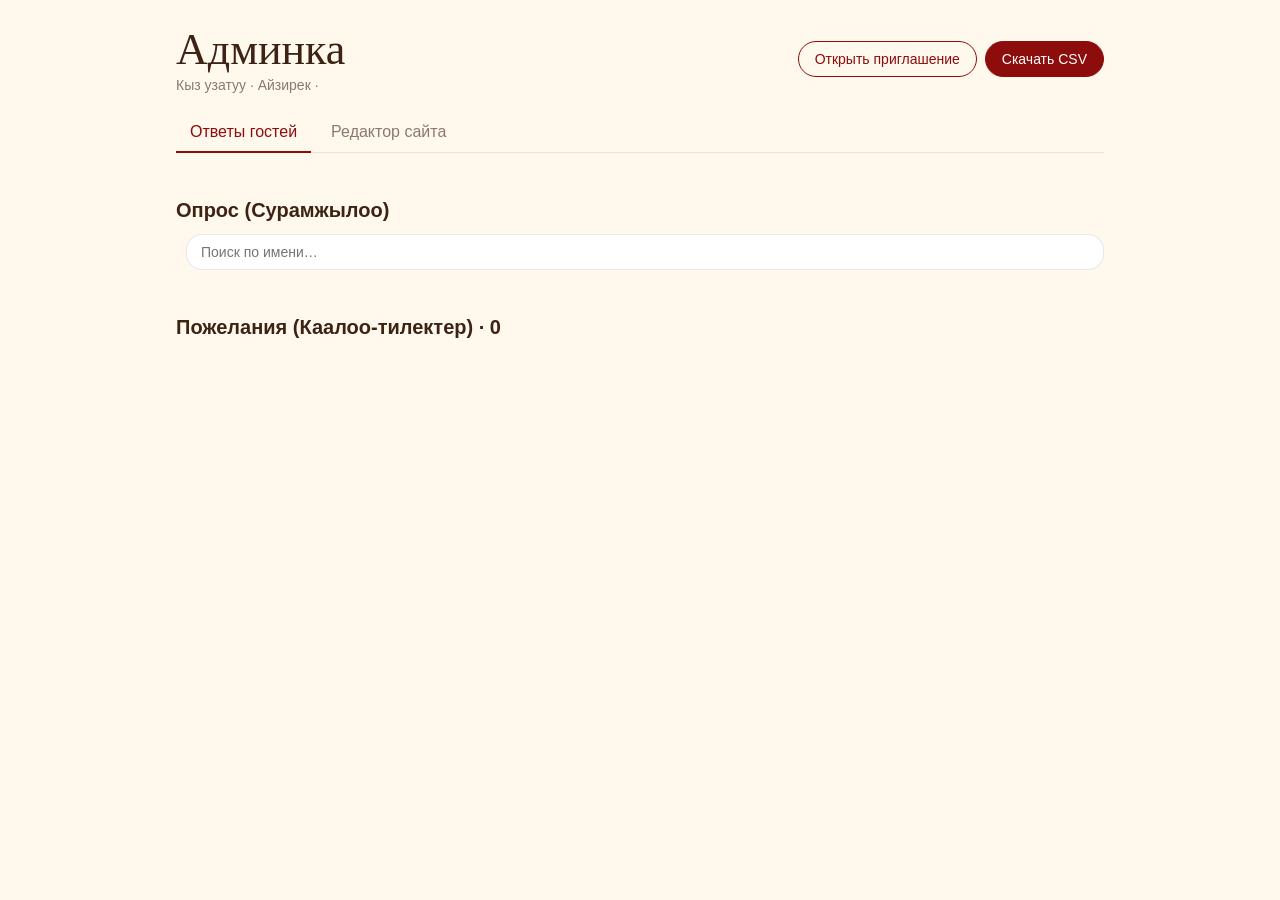
==== admin.html @ d2079e7e "initial" ====
<!DOCTYPE html>
<html lang="ru">
<head>
  <meta charset="UTF-8" />
  <meta name="viewport" content="width=device-width, initial-scale=1.0" />
  <title>Админка приглашения</title>
  <meta name="robots" content="noindex" />
  <style>
    @font-face{font-family:"KZGoodVibes";src:url(https://www.chakyruu24.kg/fonts/kz_fon_1/KZGoodVibes.woff2)format("woff2");font-display:swap}
    @font-face{font-family:"TildaSans-Regular";src:url(https://www.chakyruu24.kg/fonts/tilda/TildaSans-Regular.woff2)format("woff2");font-display:swap}
    :root{--bg:#fff8ed;--card:#fff;--ink:#3d2314;--muted:#8a7a6e;--accent:#8d0c0c;--line:rgba(61,35,20,.1);
      --yes:#2e7d32;--pair:#8d0c0c;--no:#9e9e9e}
    *{box-sizing:border-box}
    body{margin:0;background:var(--bg);color:var(--ink);font-family:"TildaSans-Regular",-apple-system,"Segoe UI",Roboto,sans-serif}
    .wrap{max-width:960px;margin:0 auto;padding:24px 16px 60px}
    header{display:flex;align-items:center;justify-content:space-between;gap:12px;flex-wrap:wrap;margin-bottom:20px}
    h1{font-family:KZGoodVibes,cursive;font-weight:400;font-size:44px;margin:0}
    .sub{color:var(--muted);font-size:14px;margin-top:2px}
    .actions{display:flex;gap:8px;flex-wrap:wrap}
    .btn{border:1.5px solid var(--accent);background:transparent;color:var(--accent);border-radius:20px;padding:9px 16px;font:inherit;font-size:14px;cursor:pointer;text-decoration:none}
    .btn.solid{background:var(--accent);color:#fff}
    .btn:hover{filter:brightness(1.1)}
    .stats{display:grid;grid-template-columns:repeat(auto-fit,minmax(150px,1fr));gap:12px;margin-bottom:24px}
    .stat{background:var(--card);border-radius:18px;padding:16px 18px;box-shadow:0 2px 14px rgba(0,0,0,.04);border-left:4px solid var(--c,var(--accent))}
    .stat b{display:block;font-size:34px;line-height:1.1}
    .stat span{color:var(--muted);font-size:13px}
    .toolbar{display:flex;gap:10px;flex-wrap:wrap;align-items:center;margin-bottom:12px}
    .tabs{display:flex;gap:6px;flex-wrap:wrap}
    .tab{border:0;background:rgba(141,12,12,.08);color:var(--ink);border-radius:16px;padding:8px 14px;font:inherit;font-size:14px;cursor:pointer}
    .tab.active{background:var(--accent);color:#fff}
    .search{flex:1;min-width:180px;border:1.5px solid var(--line);border-radius:16px;padding:9px 14px;font:inherit;font-size:14px;background:#fff;outline:none}
    .search:focus{border-color:var(--accent)}
    section{margin-bottom:34px}
    h2{font-size:20px;font-weight:600;margin:0 0 12px}
    .list{background:var(--card);border-radius:18px;box-shadow:0 2px 14px rgba(0,0,0,.04);overflow:hidden}
    .row{display:grid;grid-template-columns:40px 1fr auto auto 32px;align-items:center;gap:12px;padding:12px 16px;border-top:1px solid var(--line)}
    .row:first-child{border-top:0}
    .num{color:var(--muted);font-size:13px}
    .name{font-size:16px;font-weight:600;word-break:break-word}
    .badge{font-size:13px;padding:5px 12px;border-radius:14px;white-space:nowrap;color:#fff;background:var(--c)}
    .date{color:var(--muted);font-size:13px;white-space:nowrap}
    .del{border:0;background:none;color:var(--muted);font-size:20px;cursor:pointer;line-height:1;padding:4px}
    .del:hover{color:var(--accent)}
    .empty{padding:36px 16px;text-align:center;color:var(--muted)}
    .wishes{display:grid;grid-template-columns:repeat(auto-fill,minmax(260px,1fr));gap:12px}
    .wish{background:var(--card);border-radius:18px;padding:18px;box-shadow:0 2px 14px rgba(0,0,0,.04);position:relative}
    .wish p{margin:0 0 12px;line-height:1.55;white-space:pre-wrap;word-break:break-word}
    .wish .meta{display:flex;justify-content:space-between;gap:8px;font-size:13px;color:var(--muted)}
    .wish .meta b{color:var(--ink)}
    .wish .del{position:absolute;top:8px;right:8px}
    .views{display:flex;gap:6px;margin-bottom:22px;border-bottom:1px solid var(--line)}
    .view-tab{border:0;background:none;font:inherit;font-size:16px;padding:10px 14px;color:var(--muted);cursor:pointer;border-bottom:2px solid transparent;margin-bottom:-1px}
    .view-tab.active{color:var(--accent);border-bottom-color:var(--accent)}
    [hidden]{display:none !important}
    .ed-group{background:var(--card);border-radius:18px;padding:18px;box-shadow:0 2px 14px rgba(0,0,0,.04);margin-bottom:16px}
    .ed-group h3{margin:0 0 4px;font-size:18px}
    .ed-group .hint{color:var(--muted);font-size:13px;margin:0 0 14px}
    .field{display:block;margin-bottom:14px}
    .field > span{display:block;font-size:13px;color:var(--muted);margin-bottom:5px}
    .field input,.field textarea{width:100%;border:1.5px solid var(--line);border-radius:12px;padding:10px 12px;font:inherit;font-size:15px;color:var(--ink);background:#fff;outline:none}
    .field textarea{min-height:70px;resize:vertical;line-height:1.45}
    .field input:focus,.field textarea:focus{border-color:var(--accent)}
    .grid2{display:grid;grid-template-columns:1fr 1fr;gap:0 12px}
    .imgs{display:grid;grid-template-columns:repeat(auto-fill,minmax(200px,1fr));gap:14px}
    .img-item{border:1.5px solid var(--line);border-radius:14px;padding:10px;display:flex;flex-direction:column;gap:8px}
    .img-item .pv{height:140px;border-radius:10px;background:#f3ece2 center/contain no-repeat}
    .img-item small{color:var(--muted);font-size:12px}
    .row-btns{display:flex;gap:8px;flex-wrap:wrap;align-items:center}
    .btn.sm{padding:6px 12px;font-size:13px}
    .savebar{position:sticky;bottom:0;background:linear-gradient(transparent,var(--bg) 30%);padding:18px 0 8px;display:flex;gap:10px;align-items:center;justify-content:flex-end}
    .savebar .status{color:var(--muted);font-size:14px;margin-right:auto}
    .savebar .status.dirty{color:var(--accent)}
    audio{width:100%}
    .wrap.wide{max-width:1440px}
    .editor-layout{display:grid;grid-template-columns:minmax(0,1fr) 420px;gap:24px;align-items:start}
    .preview-pane{position:sticky;top:16px;height:calc(100vh - 32px);display:flex;flex-direction:column;align-items:center;gap:10px}
    .preview-head{width:100%;display:flex;align-items:center;justify-content:space-between;font-size:14px;color:var(--muted)}
    .phone{flex:1;width:100%;max-width:410px;min-height:0;border-radius:36px;background:#1a1a1a;padding:10px;box-shadow:0 20px 50px rgba(0,0,0,.2);position:relative}
    .phone iframe{width:100%;height:100%;border:0;border-radius:28px;background:#fff8ed;display:block}
    .phone .loading{position:absolute;top:18px;left:50%;transform:translateX(-50%);background:rgba(0,0,0,.6);color:#fff;font-size:12px;padding:4px 10px;border-radius:10px;opacity:0;transition:opacity .2s;pointer-events:none}
    .phone.busy .loading{opacity:1}
    .preview-toggle{display:none}
    #preview-close{display:none}
    @media (max-width:1100px){
      .editor-layout{grid-template-columns:1fr}
      .preview-pane{display:none;position:fixed;inset:0;top:0;height:100vh;z-index:50;background:rgba(0,0,0,.6);padding:16px;align-items:center}
      .preview-pane.open{display:flex}
      #preview-close{display:inline-block}
      .preview-head{max-width:410px;color:#fff}
      .preview-toggle{display:inline-block;position:fixed;right:16px;bottom:84px;z-index:40;box-shadow:0 8px 24px rgba(0,0,0,.2)}
    }
    @media (max-width:600px){
      .grid2{grid-template-columns:1fr}
      h1{font-size:36px}
      .row{grid-template-columns:28px 1fr 32px;grid-template-areas:"n name del" ". badge badge" ". date date";row-gap:6px}
      .row .num{grid-area:n}.row .name{grid-area:name}.row .badge{grid-area:badge;justify-self:start}.row .date{grid-area:date}.row .del{grid-area:del}
    }
  </style>
</head>
<body>
  <div class="wrap">
    <header>
      <div>
        <h1>Админка</h1>
        <div class="sub">Кыз узатуу · Айзирек · <span id="updated"></span></div>
      </div>
      <div class="actions">
        <a class="btn" href="/" target="_blank">Открыть приглашение</a>
        <button class="btn solid" id="csv">Скачать CSV</button>
      </div>
    </header>

    <nav class="views">
      <button class="view-tab active" data-view="answers">Ответы гостей</button>
      <button class="view-tab" data-view="editor">Редактор сайта</button>
    </nav>

    <div id="view-answers">
    <div class="stats" id="stats"></div>

    <section>
      <h2>Опрос (Сурамжылоо)</h2>
      <div class="toolbar">
        <div class="tabs" id="tabs"></div>
        <input class="search" id="search" type="search" placeholder="Поиск по имени…" />
      </div>
      <div class="list" id="rsvp"></div>
    </section>

    <section>
      <h2>Пожелания (Каалоо-тилектер) · <span id="wcount">0</span></h2>
      <div class="wishes" id="wishes"></div>
    </section>
    </div>

    <div id="view-editor" hidden>
      <div class="editor-layout">
        <div>
          <div id="editor"></div>
          <div class="savebar">
            <span class="status" id="ed-status">Изменений нет</span>
            <button class="btn" id="ed-reset">Отменить изменения</button>
            <button class="btn solid" id="ed-save">Сохранить</button>
          </div>
        </div>
        <aside class="preview-pane" id="preview-pane">
          <div class="preview-head">
            <span>Предпросмотр · несохранённые правки видны сразу</span>
            <button class="btn sm" id="preview-close" type="button">Закрыть</button>
          </div>
          <div class="phone" id="phone">
            <iframe id="preview" title="Предпросмотр сайта"></iframe>
            <span class="loading">обновление…</span>
          </div>
        </aside>
      </div>
      <button class="btn solid preview-toggle" id="preview-open" type="button">Предпросмотр</button>
    </div>
  </div>

  <script>
    // answer values come from the original form: yes / no (= with spouse) / maybe (= can't come)
    const ANSWERS = {
      yes:   { label: 'Придёт',             guests: 1, color: 'var(--yes)' },
      no:    { label: 'Придёт с супругом(ой)', guests: 2, color: 'var(--pair)' },
      maybe: { label: 'Не сможет прийти',   guests: 0, color: 'var(--no)' }
    };
    let rsvp = [], wishes = [], filter = 'all', query = '';

    const $ = id => document.getElementById(id);
    const esc = s => String(s).replace(/[&<>"']/g, c => ({ '&': '&amp;', '<': '&lt;', '>': '&gt;', '"': '&quot;', "'": '&#39;' }[c]));
    const fmt = iso => new Date(iso).toLocaleString('ru-RU', { day: '2-digit', month: '2-digit', year: 'numeric', hour: '2-digit', minute: '2-digit' });

    async function load() {
      const [r, w] = await Promise.all([fetch('/api/rsvp').then(x => x.json()), fetch('/api/wishes').then(x => x.json())]);
      rsvp = r.slice().reverse(); wishes = w;
      $('updated').textContent = 'обновлено ' + new Date().toLocaleTimeString('ru-RU', { hour: '2-digit', minute: '2-digit', second: '2-digit' });
      render();
    }

    function render() {
      const count = k => rsvp.filter(r => r.answer === k).length;
      const guests = rsvp.reduce((s, r) => s + (ANSWERS[r.answer]?.guests ?? 0), 0);
      $('stats').innerHTML = [
        ['Всего гостей придёт', guests, 'var(--accent)'],
        ['Всего ответов', rsvp.length, 'var(--ink)'],
        ['Придут одни', count('yes'), 'var(--yes)'],
        ['С супругом(ой)', count('no'), 'var(--pair)'],
        ['Не придут', count('maybe'), 'var(--no)']
      ].map(([t, v, c]) => `<div class="stat" style="--c:${c}"><b>${v}</b><span>${t}</span></div>`).join('');

      $('tabs').innerHTML = [['all', 'Все', rsvp.length], ...Object.entries(ANSWERS).map(([k, a]) => [k, a.label, count(k)])]
        .map(([k, t, n]) => `<button class="tab ${filter === k ? 'active' : ''}" data-f="${k}">${t} · ${n}</button>`).join('');

      const q = query.toLowerCase();
      const rows = rsvp.filter(r => (filter === 'all' || r.answer === filter) && r.name.toLowerCase().includes(q));
      $('rsvp').innerHTML = rows.length ? rows.map((r, i) => {
        const a = ANSWERS[r.answer] || { label: r.answer_text || r.answer, color: 'var(--muted)' };
        return `<div class="row"><span class="num">${i + 1}</span><span class="name">${esc(r.name)}</span>
          <span class="badge" style="--c:${a.color}">${esc(a.label)}</span><span class="date">${fmt(r.created_at)}</span>
          <button class="del" title="Удалить" data-del="rsvp" data-id="${r.id}">×</button></div>`;
      }).join('') : '<div class="empty">Пока нет ответов</div>';

      $('wcount').textContent = wishes.length;
      $('wishes').innerHTML = wishes.length ? wishes.map(w => `<div class="wish">
          <button class="del" title="Удалить" data-del="wishes" data-id="${w.id}">×</button>
          <p>${esc(w.text)}</p><div class="meta"><b>${esc(w.name)}</b><span>${fmt(w.created_at)}</span></div></div>`).join('')
        : '<div class="list"><div class="empty">Пока нет пожеланий</div></div>';
    }

    $('tabs').addEventListener('click', e => { const f = e.target.dataset.f; if (f) { filter = f; render(); } });
    $('search').addEventListener('input', e => { query = e.target.value.trim(); render(); });
    document.addEventListener('click', async e => {
      const b = e.target.closest('[data-del]');
      if (!b || !confirm('Удалить эту запись?')) return;
      await fetch(`/api/${b.dataset.del}?id=${encodeURIComponent(b.dataset.id)}`, { method: 'DELETE' });
      load();
    });
    $('csv').addEventListener('click', () => {
      const cell = v => `"${String(v).replace(/"/g, '""')}"`;
      const lines = [['Имя', 'Ответ', 'Кол-во гостей', 'Дата'].map(cell).join(';'),
        ...rsvp.map(r => [r.name, ANSWERS[r.answer]?.label || r.answer_text, ANSWERS[r.answer]?.guests ?? '', fmt(r.created_at)].map(cell).join(';'))];
      const blob = new Blob(['﻿' + lines.join('\n')], { type: 'text/csv;charset=utf-8' });
      const a = document.createElement('a');
      a.href = URL.createObjectURL(blob); a.download = 'otvety-gostei.csv'; a.click();
    });

    // ---------------- view tabs ----------------
    document.querySelector('.views').addEventListener('click', e => {
      const v = e.target.dataset.view;
      if (!v) return;
      document.querySelectorAll('.view-tab').forEach(t => t.classList.toggle('active', t.dataset.view === v));
      $('view-answers').hidden = v !== 'answers';
      $('view-editor').hidden = v !== 'editor';
      document.querySelector('.wrap').classList.toggle('wide', v === 'editor');
      if (v === 'editor' && !page) loadPage();
    });

    // ---------------- site editor ----------------
    let page = null, dirty = false;
    const comps = () => page.blocks.flatMap(b => b.components);
    const byType = t => comps().filter(c => c.type === t).sort((a, b) => a.position.y - b.position.y);

    // live preview: iframe renders window.__PREVIEW_DATA (the unsaved `page` object)
    const frame = $('preview');
    let previewTimer = null, restoreScroll = 0;
    function refreshPreview(immediate) {
      clearTimeout(previewTimer);
      previewTimer = setTimeout(() => {
        window.__PREVIEW_DATA = page;
        try { restoreScroll = frame.contentWindow.scrollY || 0; } catch (e) { restoreScroll = 0; }
        $('phone').classList.add('busy');
        if (frame.src) frame.contentWindow.location.reload();
        else frame.src = '/?preview=1';
      }, immediate ? 0 : 500);
    }
    frame.addEventListener('load', () => {
      $('phone').classList.remove('busy');
      try { frame.contentWindow.scrollTo(0, restoreScroll); } catch (e) { /* ignore */ }
    });
    function focusPreview(id) {
      try { frame.contentWindow.__previewFocus && frame.contentWindow.__previewFocus(id); } catch (e) { /* ignore */ }
    }
    $('preview-open').addEventListener('click', () => $('preview-pane').classList.add('open'));
    $('preview-close').addEventListener('click', () => $('preview-pane').classList.remove('open'));

    function setDirty(v) {
      if (v) refreshPreview();
      dirty = v;
      $('ed-status').textContent = v ? 'Есть несохранённые изменения' : 'Изменений нет';
      $('ed-status').classList.toggle('dirty', v);
    }
    window.addEventListener('beforeunload', e => { if (dirty) e.preventDefault(); });

    async function loadPage() {
      page = await fetch('/api/page').then(r => r.json());
      renderEditor();
      setDirty(false);
      refreshPreview(true);
    }

    function field(label, value, onInput, { multiline = false, type = 'text', target = null } = {}) {
      const wrap = document.createElement('label');
      wrap.className = 'field';
      wrap.innerHTML = `<span>${esc(label)}</span>`;
      const input = document.createElement(multiline ? 'textarea' : 'input');
      if (!multiline) input.type = type;
      input.value = value ?? '';
      if (multiline) input.rows = Math.min(10, Math.max(2, String(value).split('\n').length + 1));
      input.addEventListener('input', () => { onInput(input.value); setDirty(true); });
      if (target) input.addEventListener('focus', () => focusPreview(target));
      wrap.append(input);
      return wrap;
    }

    function group(title, hint, children) {
      const g = document.createElement('div');
      g.className = 'ed-group';
      g.innerHTML = `<h3>${esc(title)}</h3>` + (hint ? `<p class="hint">${esc(hint)}</p>` : '');
      children.forEach(c => c && g.append(c));
      return g;
    }

    function grid(children) {
      const d = document.createElement('div');
      d.className = 'grid2';
      children.forEach(c => d.append(c));
      return d;
    }

    async function upload(file) {
      const ext = (file.name.match(/\.[a-z0-9]+$/i) || [''])[0];
      const res = await fetch('/api/upload', { method: 'POST', headers: { 'X-Filename': 'file' + ext }, body: file });
      const j = await res.json();
      if (!res.ok) throw new Error(j.error || res.status);
      return j.url;
    }

    function uploadButton(label, accept, onUrl) {
      const btn = document.createElement('button');
      btn.type = 'button'; btn.className = 'btn sm'; btn.textContent = label;
      const inp = document.createElement('input');
      inp.type = 'file'; inp.accept = accept; inp.hidden = true;
      btn.onclick = () => inp.click();
      inp.onchange = async () => {
        if (!inp.files[0]) return;
        btn.disabled = true; btn.textContent = 'Загрузка…';
        try { onUrl(await upload(inp.files[0])); setDirty(true); }
        catch (e) { alert('Не удалось загрузить: ' + e.message); }
        btn.disabled = false; btn.textContent = label;
      };
      const span = document.createElement('span');
      span.append(btn, inp);
      return span;
    }

    // "2026-11-08T16:00:00" <-> datetime-local value
    const toLocalInput = s => (s || '').slice(0, 16);

    function renderEditor() {
      const root = $('editor');
      root.innerHTML = '';
      page.envelope = page.envelope || {};
      const E = page.envelope;

      root.append(group('Конверт и заголовок', 'Первый экран, который гость видит до открытия приглашения.', [
        field('Заголовок вкладки браузера', page.title, v => page.title = v),
        grid([
          field('Надпись сверху', E.invitation, v => E.invitation = v),
          field('Название события', E.title, v => E.title = v),
          field('Текст внизу', E.bottomText, v => E.bottomText = v),
          field('Надпись на печати', E.button, v => E.button = v)
        ])
      ]));

      const dated = comps().filter(c => c.data && c.data.event_date);
      const timer = byType('timer')[0];
      if (dated.length) {
        root.append(group('Дата и время события', 'Меняет календарь и таймер обратного отсчёта одновременно.', [
          field('Дата и время', toLocalInput(dated[0].data.event_date), v => dated.forEach(c => c.data.event_date = v + ':00'), { type: 'datetime-local', target: dated[0].id }),
          timer ? field('Заголовок таймера', timer.data.event_title, v => timer.data.event_title = v, { target: timer.id }) : null
        ]));
      }

      root.append(group('Тексты', 'Все надписи на странице сверху вниз. Переносы строк сохраняются.',
        byType('text').map((c, i) => field(`Текст ${i + 1}`, c.data.content, v => c.data.content = v, { multiline: true, target: c.id }))));

      const buttons = byType('button');
      if (buttons.length) root.append(group('Кнопки и ссылки', 'Например, кнопка с картой (2GIS / Google Maps).',
        buttons.map(c => grid([
          field('Текст кнопки', c.data.text, v => c.data.text = v, { target: c.id }),
          field('Ссылка', c.data.url, v => c.data.url = v, { type: 'url', target: c.id })
        ]))));

      const form = byType('form2')[0];
      if (form) root.append(group('Опрос', 'Варианты ответа гостей. Статистика в «Ответах» считается по порядку вариантов: 1 — придёт, 2 — с супругом, 3 — не придёт.', [
        ...form.data.form_buttons.map((b, i) => field(`Вариант ${i + 1}`, b.button_text, v => b.button_text = v, { target: form.id })),
        grid([
          field('Кнопка отправки', form.data.submit_button_text, v => form.data.submit_button_text = v, { target: form.id }),
          field('Заголовок окна с именем', form.data.modal_title, v => form.data.modal_title = v),
          field('Кнопка в окне', form.data.modal_button_text, v => form.data.modal_button_text = v),
          field('Подсказка в поле имени', form.data.form_fields[0].placeholder, v => form.data.form_fields[0].placeholder = v)
        ])
      ]));

      // images: group identical sources so decorative repeats are replaced together
      const bySrc = new Map();
      byType('image').forEach(c => { if (!bySrc.has(c.data.src)) bySrc.set(c.data.src, []); bySrc.get(c.data.src).push(c); });
      const imgs = document.createElement('div');
      imgs.className = 'imgs';
      [...bySrc.entries()].forEach(([src, list], i) => {
        const item = document.createElement('div');
        item.className = 'img-item';
        const pv = document.createElement('div');
        pv.className = 'pv';
        pv.style.backgroundImage = `url("${src}")`;
        const setSrc = url => { list.forEach(c => c.data.src = url); pv.style.backgroundImage = `url("${url}")`; urlField.querySelector('input').value = url; };
        const urlField = field('Ссылка на картинку', src, v => { list.forEach(c => c.data.src = v); pv.style.backgroundImage = `url("${v}")`; }, { target: list[0].id });
        pv.style.cursor = 'pointer';
        pv.title = 'Показать на сайте';
        pv.addEventListener('click', () => focusPreview(list[0].id));
        const info = document.createElement('small');
        info.textContent = `Картинка ${i + 1}` + (list.length > 1 ? ` · используется ${list.length} раза` : '');
        const btns = document.createElement('div');
        btns.className = 'row-btns';
        btns.append(uploadButton('Загрузить новую', 'image/*', setSrc));
        item.append(pv, info, btns, urlField);
        imgs.append(item);
      });
      root.append(group('Картинки', 'Новая картинка встанет на место старой с тем же размером. Лучше загружать фото примерно тех же пропорций.', [imgs]));

      const audio = byType('audio-fixed')[0];
      const wishBtn = byType('fixed-wishes')[0];
      const wishList = byType('wishes-list')[0];
      if (audio || wishBtn) {
        const player = document.createElement('audio');
        player.controls = true;
        if (audio) player.src = audio.data.audio_url;
        const urlF = audio && field('Ссылка на музыку (mp3)', audio.data.audio_url, v => { audio.data.audio_url = v; player.src = v; });
        const up = audio && uploadButton('Загрузить mp3', 'audio/*', url => { audio.data.audio_url = url; player.src = url; urlF.querySelector('input').value = url; });
        root.append(group('Музыка и нижние кнопки', null, [
          audio ? player : null,
          audio ? (() => { const d = document.createElement('div'); d.className = 'row-btns'; d.style.margin = '10px 0 14px'; d.append(up); return d; })() : null,
          urlF,
          grid([
            audio ? field('Кнопка музыки', audio.data.button_text, v => audio.data.button_text = v) : null,
            wishBtn ? field('Кнопка пожеланий', wishBtn.data.button_text, v => wishBtn.data.button_text = v) : null,
            wishList ? field('Кнопка «все пожелания»', wishList.data.button_text, v => wishList.data.button_text = v, { target: wishList.id }) : null
          ].filter(Boolean))
        ]));
      }
    }

    $('ed-save').addEventListener('click', async () => {
      const btn = $('ed-save');
      btn.disabled = true;
      try {
        const res = await fetch('/api/page', { method: 'PUT', headers: { 'Content-Type': 'application/json' }, body: JSON.stringify(page) });
        if (!res.ok) throw new Error(res.status);
        setDirty(false);
        $('ed-status').textContent = 'Сохранено ✓ — обновите страницу приглашения';
      } catch (e) {
        alert('Не удалось сохранить: ' + e.message);
      }
      btn.disabled = false;
    });
    $('ed-reset').addEventListener('click', () => { if (!dirty || confirm('Отменить все несохранённые изменения?')) loadPage(); });

    load();
    setInterval(load, 15000);
  </script>
</body>
</html>
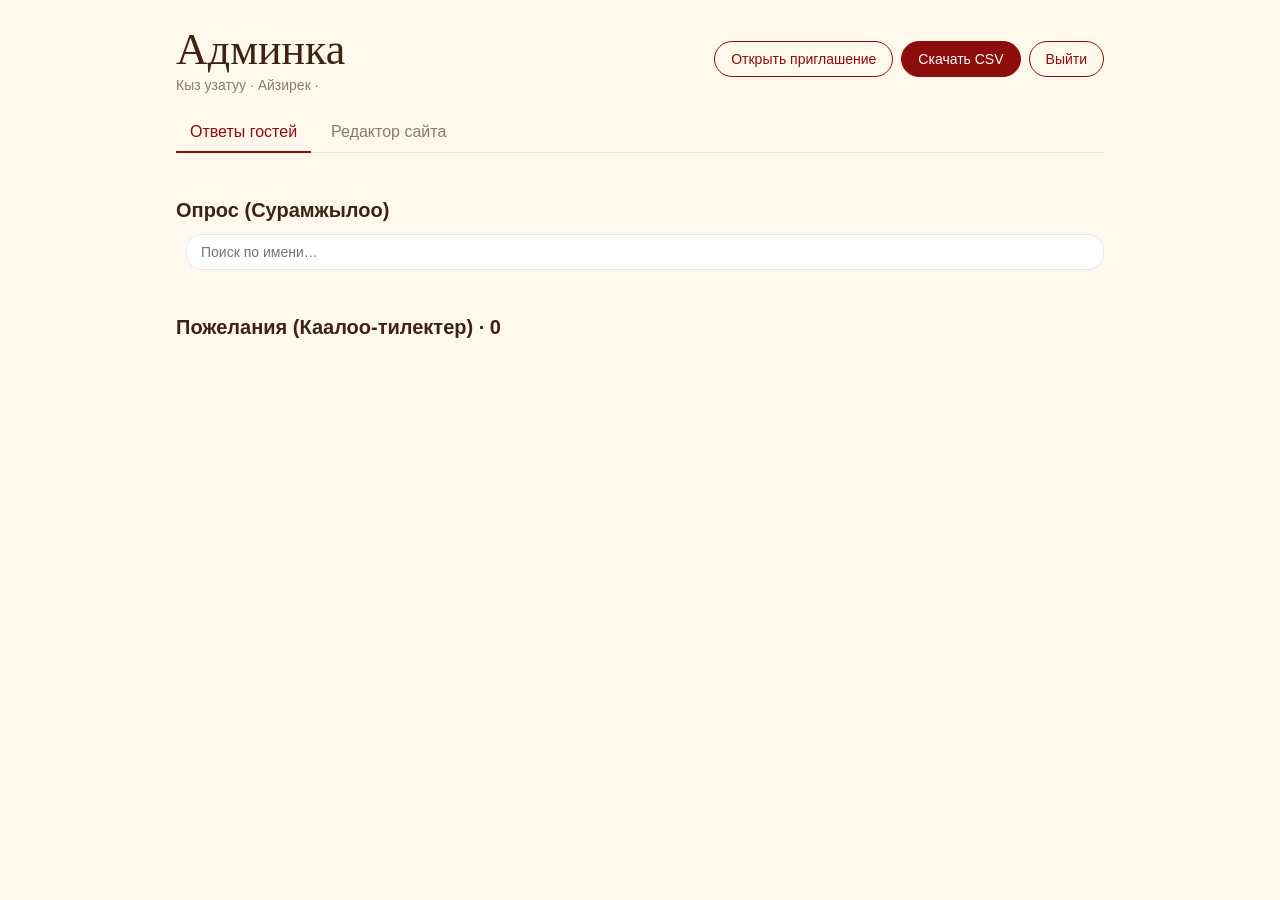
==== commit 504ad0fb: "fix" ====
--- a/admin.html
+++ b/admin.html
@@ -107,6 +107,7 @@
       <div class="actions">
         <a class="btn" href="/" target="_blank">Открыть приглашение</a>
         <button class="btn solid" id="csv">Скачать CSV</button>
+        <button class="btn" id="logout">Выйти</button>
       </div>
     </header>
 
@@ -159,6 +160,13 @@
   </div>
 
   <script>
+    // session expired or logged out elsewhere: any 401 from the API sends us to the login page
+    const rawFetch = window.fetch.bind(window);
+    window.fetch = async (...args) => {
+      const res = await rawFetch(...args);
+      if (res.status === 401) { location.replace('/login'); throw new Error('login required'); }
+      return res;
+    };
     // answer values come from the original form: yes / no (= with spouse) / maybe (= can't come)
     const ANSWERS = {
       yes:   { label: 'Придёт',             guests: 1, color: 'var(--yes)' },
@@ -446,6 +454,13 @@
     });
     $('ed-reset').addEventListener('click', () => { if (!dirty || confirm('Отменить все несохранённые изменения?')) loadPage(); });
 
+    $('logout').addEventListener('click', async () => {
+      if (dirty && !confirm('Есть несохранённые изменения. Всё равно выйти?')) return;
+      dirty = false;
+      await rawFetch('/api/logout', { method: 'POST' });
+      location.replace('/login');
+    });
+
     load();
     setInterval(load, 15000);
   </script>
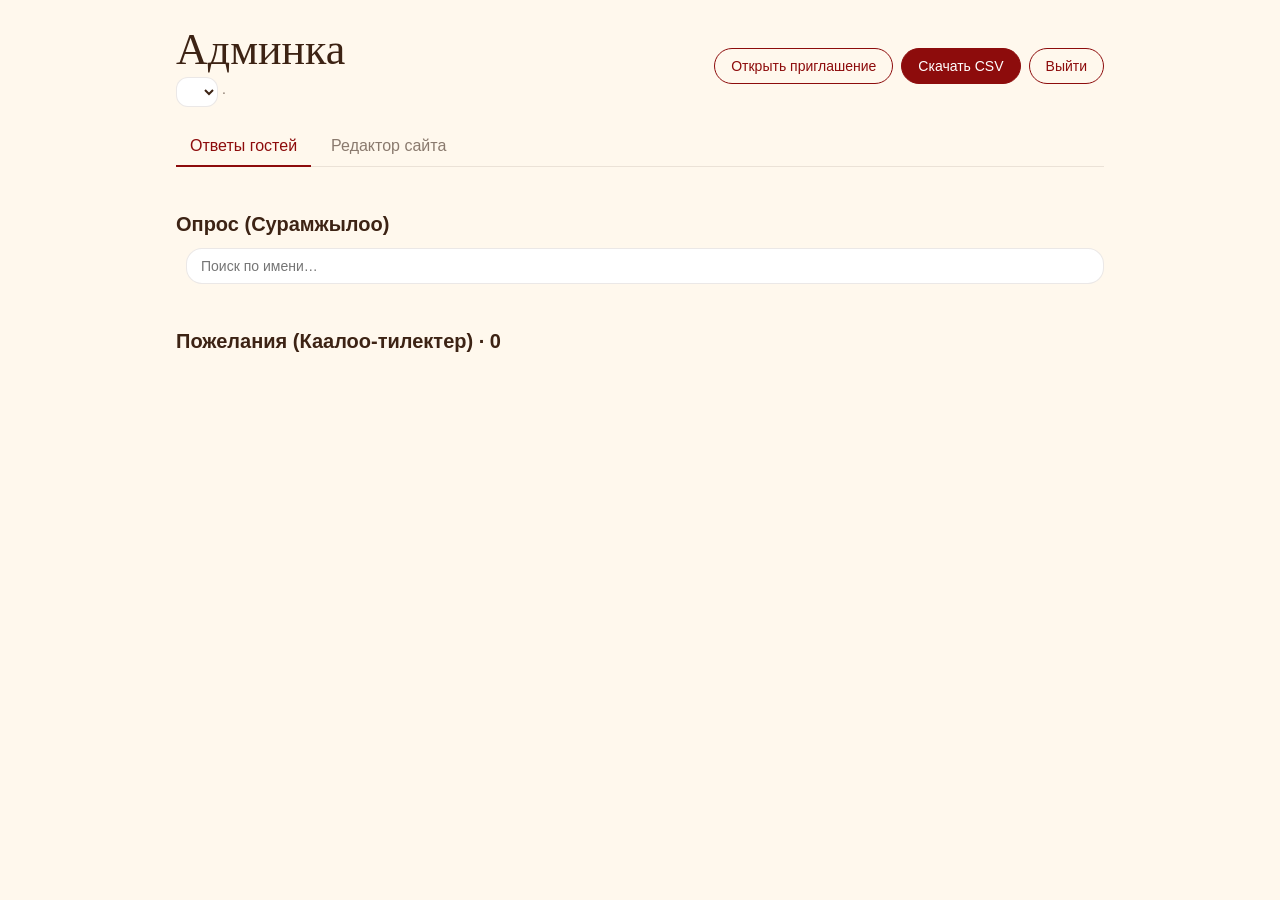
==== commit 2a372cec: "add wedding" ====
--- a/admin.html
+++ b/admin.html
@@ -48,6 +48,9 @@
     .wish .meta{display:flex;justify-content:space-between;gap:8px;font-size:13px;color:var(--muted)}
     .wish .meta b{color:var(--ink)}
     .wish .del{position:absolute;top:8px;right:8px}
+    .page-select{font:inherit;font-size:14px;color:var(--ink);background:#fff;border:1.5px solid var(--line);border-radius:12px;padding:5px 10px;cursor:pointer}
+    .check{display:flex;align-items:center;gap:8px;margin-bottom:14px;font-size:15px;cursor:pointer}
+    .check input{width:18px;height:18px;accent-color:var(--accent)}
     .views{display:flex;gap:6px;margin-bottom:22px;border-bottom:1px solid var(--line)}
     .view-tab{border:0;background:none;font:inherit;font-size:16px;padding:10px 14px;color:var(--muted);cursor:pointer;border-bottom:2px solid transparent;margin-bottom:-1px}
     .view-tab.active{color:var(--accent);border-bottom-color:var(--accent)}
@@ -102,10 +105,10 @@
     <header>
       <div>
         <h1>Админка</h1>
-        <div class="sub">Кыз узатуу · Айзирек · <span id="updated"></span></div>
+        <div class="sub"><select id="page-select" class="page-select" title="Приглашение"></select> · <span id="updated"></span></div>
       </div>
       <div class="actions">
-        <a class="btn" href="/" target="_blank">Открыть приглашение</a>
+        <a class="btn" href="/" target="_blank" id="open-page">Открыть приглашение</a>
         <button class="btn solid" id="csv">Скачать CSV</button>
         <button class="btn" id="logout">Выйти</button>
       </div>
@@ -174,13 +177,24 @@
       maybe: { label: 'Не сможет прийти',   guests: 0, color: 'var(--no)' }
     };
     let rsvp = [], wishes = [], filter = 'all', query = '';
+    // selected invitation page (remembered in the URL: /admin?page=wedding)
+    let pages = [], slug = new URLSearchParams(location.search).get('page') || 'kyz-uzatuu';
+    const currentPage = () => pages.find(p => p.slug === slug) || { slug, path: '/' };
+    async function loadPages() {
+      pages = await fetch('/api/pages').then(r => r.json());
+      if (!pages.some(p => p.slug === slug)) slug = pages[0].slug;
+      $('page-select').innerHTML = pages.map(p => `<option value="${p.slug}">${esc(p.name)}</option>`).join('');
+      $('page-select').value = slug;
+      $('open-page').href = currentPage().path;
+    }
 
     const $ = id => document.getElementById(id);
     const esc = s => String(s).replace(/[&<>"']/g, c => ({ '&': '&amp;', '<': '&lt;', '>': '&gt;', '"': '&quot;', "'": '&#39;' }[c]));
     const fmt = iso => new Date(iso).toLocaleString('ru-RU', { day: '2-digit', month: '2-digit', year: 'numeric', hour: '2-digit', minute: '2-digit' });
 
     async function load() {
-      const [r, w] = await Promise.all([fetch('/api/rsvp').then(x => x.json()), fetch('/api/wishes').then(x => x.json())]);
+      const q = '?page=' + encodeURIComponent(slug);
+      const [r, w] = await Promise.all([fetch('/api/rsvp' + q).then(x => x.json()), fetch('/api/wishes' + q).then(x => x.json())]);
       rsvp = r.slice().reverse(); wishes = w;
       $('updated').textContent = 'обновлено ' + new Date().toLocaleTimeString('ru-RU', { hour: '2-digit', minute: '2-digit', second: '2-digit' });
       render();
@@ -245,7 +259,7 @@
     });
 
     // ---------------- site editor ----------------
-    let page = null, dirty = false;
+    let page = null, dirty = false, removedEnvelope = null;
     const comps = () => page.blocks.flatMap(b => b.components);
     const byType = t => comps().filter(c => c.type === t).sort((a, b) => a.position.y - b.position.y);
 
@@ -259,7 +273,7 @@
         try { restoreScroll = frame.contentWindow.scrollY || 0; } catch (e) { restoreScroll = 0; }
         $('phone').classList.add('busy');
         if (frame.src) frame.contentWindow.location.reload();
-        else frame.src = '/?preview=1';
+        else frame.src = currentPage().path + '?preview=1';
       }, immediate ? 0 : 500);
     }
     frame.addEventListener('load', () => {
@@ -281,7 +295,7 @@
     window.addEventListener('beforeunload', e => { if (dirty) e.preventDefault(); });
 
     async function loadPage() {
-      page = await fetch('/api/page').then(r => r.json());
+      page = await fetch('/api/page?page=' + encodeURIComponent(slug)).then(r => r.json());
       renderEditor();
       setDirty(false);
       refreshPreview(true);
@@ -348,24 +362,41 @@
     function renderEditor() {
       const root = $('editor');
       root.innerHTML = '';
-      page.envelope = page.envelope || {};
       const E = page.envelope;
-
+      const envToggle = document.createElement('label');
+      envToggle.className = 'check';
+      envToggle.innerHTML = `<input type="checkbox" ${E ? 'checked' : ''}> Показывать конверт с печатью «АЧУУ» перед приглашением`;
+      envToggle.querySelector('input').addEventListener('change', e => {
+        // turning it back on restores the texts from before it was turned off
+        if (e.target.checked) page.envelope = removedEnvelope || { invitation: 'Чакыруу Билети', title: page.title || '', bottomText: 'Чакырууну ачуу үчүн «АЧУУ» баскычын басыңыз.', button: 'АЧУУ' };
+        else { removedEnvelope = E; page.envelope = null; }
+        renderEditor();
+        setDirty(true);
+      });
       root.append(group('Конверт и заголовок', 'Первый экран, который гость видит до открытия приглашения.', [
         field('Заголовок вкладки браузера', page.title, v => page.title = v),
-        grid([
+        envToggle,
+        E ? grid([
           field('Надпись сверху', E.invitation, v => E.invitation = v),
           field('Название события', E.title, v => E.title = v),
           field('Текст внизу', E.bottomText, v => E.bottomText = v),
           field('Надпись на печати', E.button, v => E.button = v)
-        ])
+        ]) : null
       ]));
 
+      // event date lives in calendar-pro / timer (event_date) and in the month calendar (event_dates[0])
       const dated = comps().filter(c => c.data && c.data.event_date);
+      const monthCals = byType('calendar').filter(c => (c.data.event_dates || [])[0]);
       const timer = byType('timer')[0];
-      if (dated.length) {
+      const currentDate = dated.length ? dated[0].data.event_date
+        : monthCals.length ? `${monthCals[0].data.event_dates[0].date}T${monthCals[0].data.event_dates[0].time || '00:00'}` : '';
+      const setDate = v => {
+        dated.forEach(c => c.data.event_date = v + ':00');
+        monthCals.forEach(c => { c.data.event_dates[0].date = v.slice(0, 10); c.data.event_dates[0].time = v.slice(11, 16); });
+      };
+      if (dated.length || monthCals.length) {
         root.append(group('Дата и время события', 'Меняет календарь и таймер обратного отсчёта одновременно.', [
-          field('Дата и время', toLocalInput(dated[0].data.event_date), v => dated.forEach(c => c.data.event_date = v + ':00'), { type: 'datetime-local', target: dated[0].id }),
+          field('Дата и время', toLocalInput(currentDate), setDate, { type: 'datetime-local', target: (monthCals[0] || dated[0]).id }),
           timer ? field('Заголовок таймера', timer.data.event_title, v => timer.data.event_title = v, { target: timer.id }) : null
         ]));
       }
@@ -443,7 +474,7 @@
       const btn = $('ed-save');
       btn.disabled = true;
       try {
-        const res = await fetch('/api/page', { method: 'PUT', headers: { 'Content-Type': 'application/json' }, body: JSON.stringify(page) });
+        const res = await fetch('/api/page?page=' + encodeURIComponent(slug), { method: 'PUT', headers: { 'Content-Type': 'application/json' }, body: JSON.stringify(page) });
         if (!res.ok) throw new Error(res.status);
         setDirty(false);
         $('ed-status').textContent = 'Сохранено ✓ — обновите страницу приглашения';
@@ -461,7 +492,17 @@
       location.replace('/login');
     });
 
-    load();
+    $('page-select').addEventListener('change', async e => {
+      if (dirty && !confirm('Есть несохранённые изменения. Переключиться без сохранения?')) { e.target.value = slug; return; }
+      slug = e.target.value;
+      history.replaceState(null, '', '/admin?page=' + slug);
+      $('open-page').href = currentPage().path;
+      filter = 'all';
+      load();
+      if (page) { frame.removeAttribute('src'); loadPage(); }
+    });
+
+    loadPages().then(load);
     setInterval(load, 15000);
   </script>
 </body>
